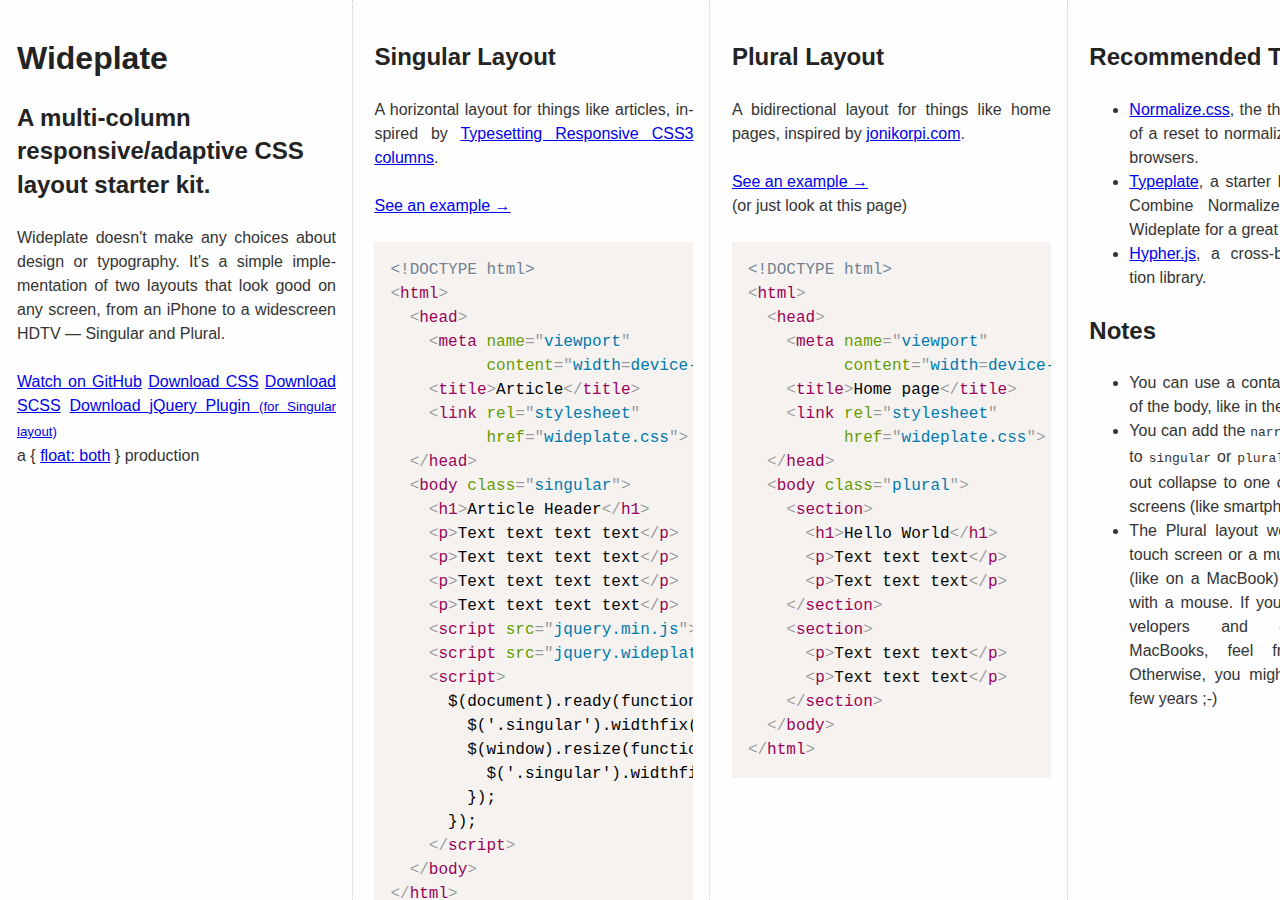
==== index.html @ e81d0872 "vendor directory" ====
<!DOCTYPE html>
<html lang=en>
  <head>
    <meta charset=utf-8>
    <meta name=viewport content="width=device-width, initial-scale=1.0">
    <title>Wideplate</title>
    <link rel=stylesheet href=wideplate.css>
    <link rel=stylesheet href="vendor/prism.css">
    <link rel=stylesheet href=example.css>
  </head>
  <body class=plural>
    <section>
      <h1>Wideplate</h1>
      <h2>A multi-column responsive/adaptive CSS layout starter kit.</h2>
      <p>
        Wideplate doesn't make any choices about design or typography.
        It's a simple implementation of two layouts that look good on any screen, from an iPhone to a widescreen HDTV &mdash; Singular and Plural.
      </p>
      <a id=github  class=btn href="https://github.com/myfreeweb/wideplate">Watch on GitHub</a>
      <a id=getcss  class=btn href="wideplate.css">Download CSS</a>
      <a id=getscss class=btn href="wideplate.scss">Download SCSS</a>
      <a id=getjs   class=btn href="jquery.wideplate.js">
        Download jQuery Plugin
        <small>(for Singular layout)</small>
      </a>
      <footer>
        a { <a href="http://floatboth.com">float: both</a> } production
      </footer>
    </section>
    <section>
      <h2>Singular Layout</h2>
      <p>A horizontal layout for things like articles, inspired by <a href="http://kaikkonendesign.fi/columns/">Typesetting Responsive CSS3 columns</a>.</p>
      <p>
        <a href="example-singular.html">See an example &rarr;</a>
      </p>
      <pre><code class=language-markup>&lt;!DOCTYPE html&gt;
&lt;html&gt;
  &lt;head&gt;
    &lt;meta name="viewport"
          content="width=device-width, initial-scale=1.0"&gt;
    &lt;title&gt;Article&lt;/title&gt;
    &lt;link rel="stylesheet"
          href="wideplate.css"&gt;
  &lt;/head&gt;
  &lt;body class="singular"&gt;
    &lt;h1&gt;Article Header&lt;/h1&gt;
    &lt;p&gt;Text text text text&lt;/p&gt;
    &lt;p&gt;Text text text text&lt;/p&gt;
    &lt;p&gt;Text text text text&lt;/p&gt;
    &lt;p&gt;Text text text text&lt;/p&gt;
    &lt;script src="jquery.min.js"&gt;&lt;/script&gt;
    &lt;script src="jquery.wideplate.js"&gt;&lt;/script&gt;
    &lt;script&gt;
      $(document).ready(function() {
        $('.singular').widthfix();
        $(window).resize(function() {
          $('.singular').widthfix();
        });
      });
    &lt;/script&gt;
  &lt;/body&gt;
&lt;/html&gt;</code></pre>
    </section>
    <section>
      <h2>Plural Layout</h2>
      <p>A bidirectional layout for things like home pages, inspired by <a href="http://jonikorpi.com">jonikorpi.com</a>.</p>
      <p>
        <a href="example-plural.html">See an example &rarr;</a><br>
        (or just look at this page)
      </p>
      <pre><code class=language-markup>&lt;!DOCTYPE html&gt;
&lt;html&gt;
  &lt;head&gt;
    &lt;meta name="viewport"
          content="width=device-width, initial-scale=1.0"&gt;
    &lt;title&gt;Home page&lt;/title&gt;
    &lt;link rel="stylesheet"
          href="wideplate.css"&gt;
  &lt;/head&gt;
  &lt;body class="plural"&gt;
    &lt;section&gt;
      &lt;h1&gt;Hello World&lt;/h1&gt;
      &lt;p&gt;Text text text&lt;/p&gt;
      &lt;p&gt;Text text text&lt;/p&gt;
    &lt;/section&gt;
    &lt;section&gt;
      &lt;p&gt;Text text text&lt;/p&gt;
      &lt;p&gt;Text text text&lt;/p&gt;
    &lt;/section&gt;
  &lt;/body&gt;
&lt;/html&gt;</code></pre>
    </section>
    <section>
      <h2>Recommended Tools</h2>
      <ul>
        <li><a href="http://necolas.github.com/normalize.css/">Normalize.css</a>, the thing to use instead of a reset to normalize defaults across browsers.</li>
        <li><a href="http://typeplate.com/">Typeplate</a>, a starter kit for typography. Combine Normalize, Typeplate and Wideplate for a great starting template.</li>
        <li><a href="https://github.com/bramstein/hypher">Hypher.js</a>, a cross-browser hyphenation library.</li>
      </ul>
      <h2>Notes</h2>
      <ul>
        <li>You can use a container block instead of the body, like in the code examples.</li>
        <li>You can add the <code>narrow-collapse</code> class to <code>singular</code> or <code>plural</code> to make the layout collapse to one column on narrow screens (like smartphones.)</li>
        <li>The Plural layout works great with a touch screen or a multi-touch trackpad (like on a MacBook), but not as good with a mouse. If your readers are developers and designers with MacBooks, feel free to use it. Otherwise, you might want to wait a few years ;-)</li>
      </ul>
    </section>
    <script src="vendor/jquery.min.js"></script>
    <script src="vendor/jquery.hypher.min.js"></script>
    <script src="vendor/en-us.js"></script>
    <script src="vendor/prism.js"></script>
    <script>
      $(document).ready(function() {
        $('p').hyphenate('en-us');
      });
    </script>
  </body>
</html>
---- vendor/prism.css ----
/**
 * prism.js default theme for JavaScript, CSS and HTML
 * Based on dabblet (http://dabblet.com)
 * @author Lea Verou
 */

code[class*="language-"],
pre[class*="language-"] {
	color: black;
	text-shadow: 0 1px white;
	font-family: Consolas, Monaco, 'Andale Mono', monospace;
	direction: ltr;
	text-align: left;
	white-space: pre;
	word-spacing: normal;
	
	-moz-tab-size: 4;
	-o-tab-size: 4;
	tab-size: 4;
	
	-webkit-hyphens: none;
	-moz-hyphens: none;
	-ms-hyphens: none;
	hyphens: none;
}

@media print {
	code[class*="language-"],
	pre[class*="language-"] {
		text-shadow: none;
	}
}

/* Code blocks */
pre[class*="language-"] {
	padding: 1em;
	margin: .5em 0;
	overflow: auto;	
}

:not(pre) > code[class*="language-"],
pre[class*="language-"] {
	background: #f5f2f0;
}

/* Inline code */
:not(pre) > code[class*="language-"] {
	padding: .1em;
	border-radius: .3em;
}

.token.comment,
.token.prolog,
.token.doctype,
.token.cdata {
	color: slategray;
}

.token.punctuation {
	color: #999;
}

.namespace {
	opacity: .7;
}

.token.property,
.token.tag,
.token.boolean,
.token.number {
	color: #905;
}

.token.selector,
.token.attr-name,
.token.string {
	color: #690;
}

.token.operator,
.token.entity,
.token.url,
.language-css .token.string,
.style .token.string {
	color: #a67f59;
	background: hsla(0,0%,100%,.5);
}

.token.atrule,
.token.attr-value,
.token.keyword {
	color: #07a;
}


.token.regex,
.token.important {
	color: #e90;
}

.token.important {
	font-weight: bold;
}

.token.entity {
	cursor: help;
}
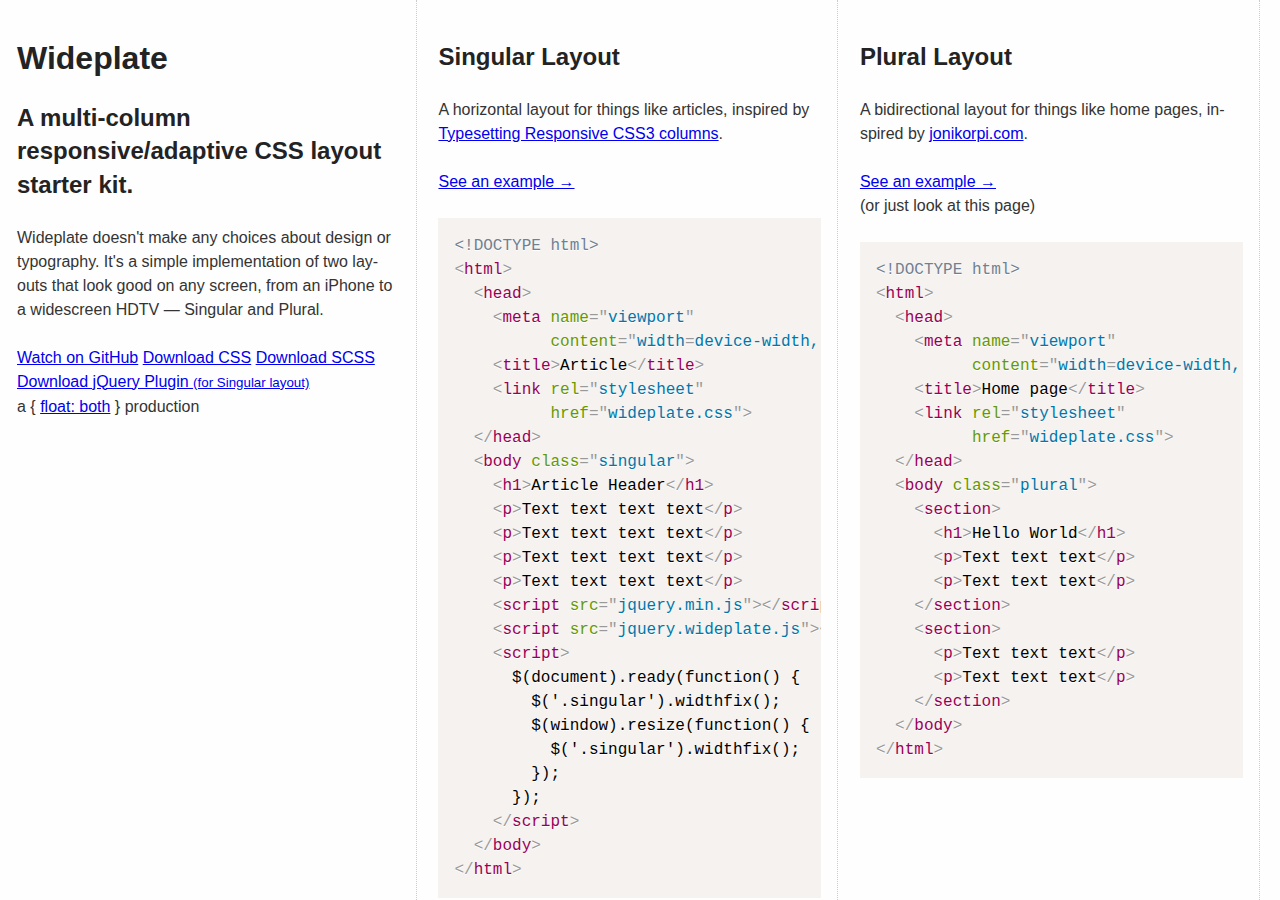
==== commit bd793b47: "fix singular in opera" ====
--- a/index.html
+++ b/index.html
@@ -27,7 +27,7 @@
         a { <a href="http://floatboth.com">float: both</a> } production
       </footer>
     </section>
-    <section>
+    <section class=wider>
       <h2>Singular Layout</h2>
       <p>A horizontal layout for things like articles, inspired by <a href="http://kaikkonendesign.fi/columns/">Typesetting Responsive CSS3 columns</a>.</p>
       <p>
@@ -61,7 +61,7 @@
   &lt;/body&gt;
 &lt;/html&gt;</code></pre>
     </section>
-    <section>
+    <section class=wider>
       <h2>Plural Layout</h2>
       <p>A bidirectional layout for things like home pages, inspired by <a href="http://jonikorpi.com">jonikorpi.com</a>.</p>
       <p>
@@ -96,6 +96,7 @@
         <li><a href="http://necolas.github.com/normalize.css/">Normalize.css</a>, the thing to use instead of a reset to normalize defaults across browsers.</li>
         <li><a href="http://typeplate.com/">Typeplate</a>, a starter kit for typography. Combine Normalize, Typeplate and Wideplate for a great starting template.</li>
         <li><a href="https://github.com/bramstein/hypher">Hypher.js</a>, a cross-browser hyphenation library.</li>
+        <li><a href="http://modernizr.com/">Modernizr</a>, for a fallback width for the Singular layout (<code>no-csscolumns</code>).</li>
       </ul>
       <h2>Notes</h2>
       <ul>
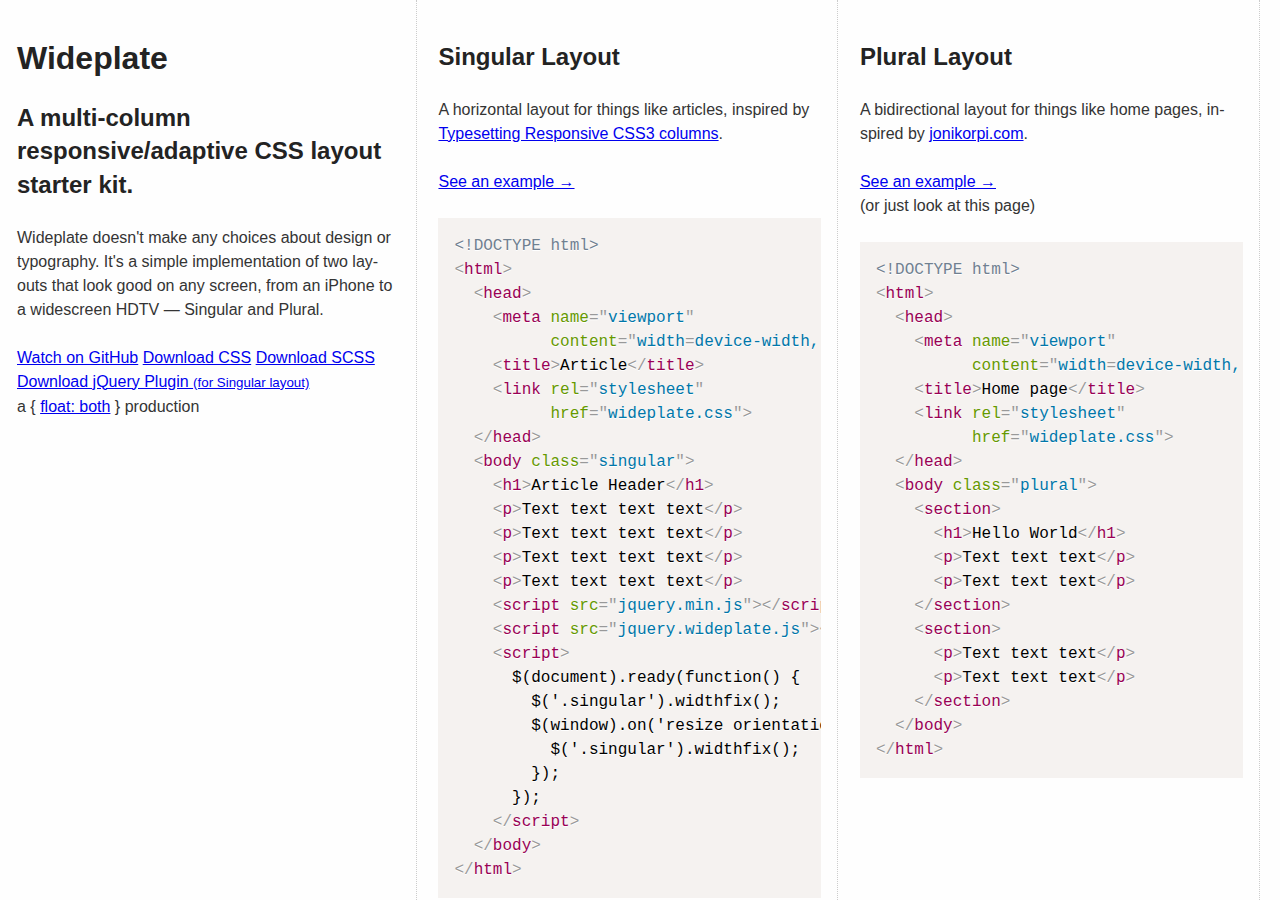
==== commit b47e6b99: "add orientationchange" ====
--- a/index.html
+++ b/index.html
@@ -53,7 +53,7 @@
     &lt;script&gt;
       $(document).ready(function() {
         $('.singular').widthfix();
-        $(window).resize(function() {
+        $(window).on('resize orientationchange', function() {
           $('.singular').widthfix();
         });
       });
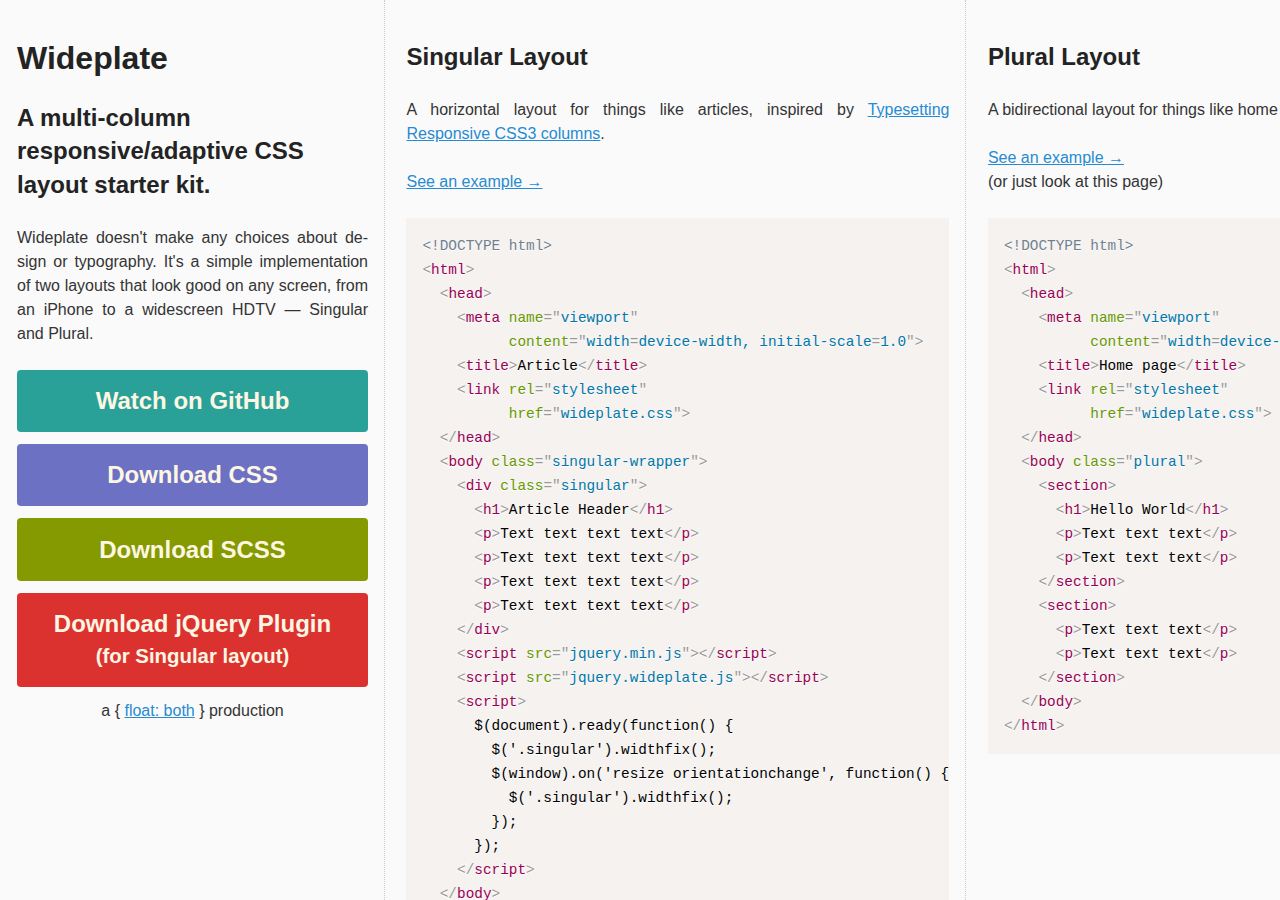
==== commit f38a54bc: "update singular" ====
--- a/index.html
+++ b/index.html
@@ -42,12 +42,14 @@
     &lt;link rel="stylesheet"
           href="wideplate.css"&gt;
   &lt;/head&gt;
-  &lt;body class="singular"&gt;
-    &lt;h1&gt;Article Header&lt;/h1&gt;
-    &lt;p&gt;Text text text text&lt;/p&gt;
-    &lt;p&gt;Text text text text&lt;/p&gt;
-    &lt;p&gt;Text text text text&lt;/p&gt;
-    &lt;p&gt;Text text text text&lt;/p&gt;
+  &lt;body class="singular-wrapper"&gt;
+    &lt;div class="singular"&gt;
+      &lt;h1&gt;Article Header&lt;/h1&gt;
+      &lt;p&gt;Text text text text&lt;/p&gt;
+      &lt;p&gt;Text text text text&lt;/p&gt;
+      &lt;p&gt;Text text text text&lt;/p&gt;
+      &lt;p&gt;Text text text text&lt;/p&gt;
+    &lt;/div&gt;
     &lt;script src="jquery.min.js"&gt;&lt;/script&gt;
     &lt;script src="jquery.wideplate.js"&gt;&lt;/script&gt;
     &lt;script&gt;
@@ -97,10 +99,10 @@
         <li><a href="http://typeplate.com/">Typeplate</a>, a starter kit for typography. Combine Normalize, Typeplate and Wideplate for a great starting template.</li>
         <li><a href="https://github.com/bramstein/hypher">Hypher.js</a>, a cross-browser hyphenation library.</li>
         <li><a href="http://modernizr.com/">Modernizr</a>, for a fallback width for the Singular layout (<code>no-csscolumns</code>).</li>
+        <li><a href="https://github.com/LearnBoost/antiscroll">antiscroll</a>, for OS X-style scrollbars everywhere</li>
       </ul>
       <h2>Notes</h2>
       <ul>
-        <li>You can use a container block instead of the body, like in the code examples.</li>
         <li>You can add the <code>narrow-collapse</code> class to <code>singular</code> or <code>plural</code> to make the layout collapse to one column on narrow screens (like smartphones.)</li>
         <li>The Plural layout works great with a touch screen or a multi-touch trackpad (like on a MacBook), but not as good with a mouse. If your readers are developers and designers with MacBooks, feel free to use it. Otherwise, you might want to wait a few years ;-)</li>
       </ul>
